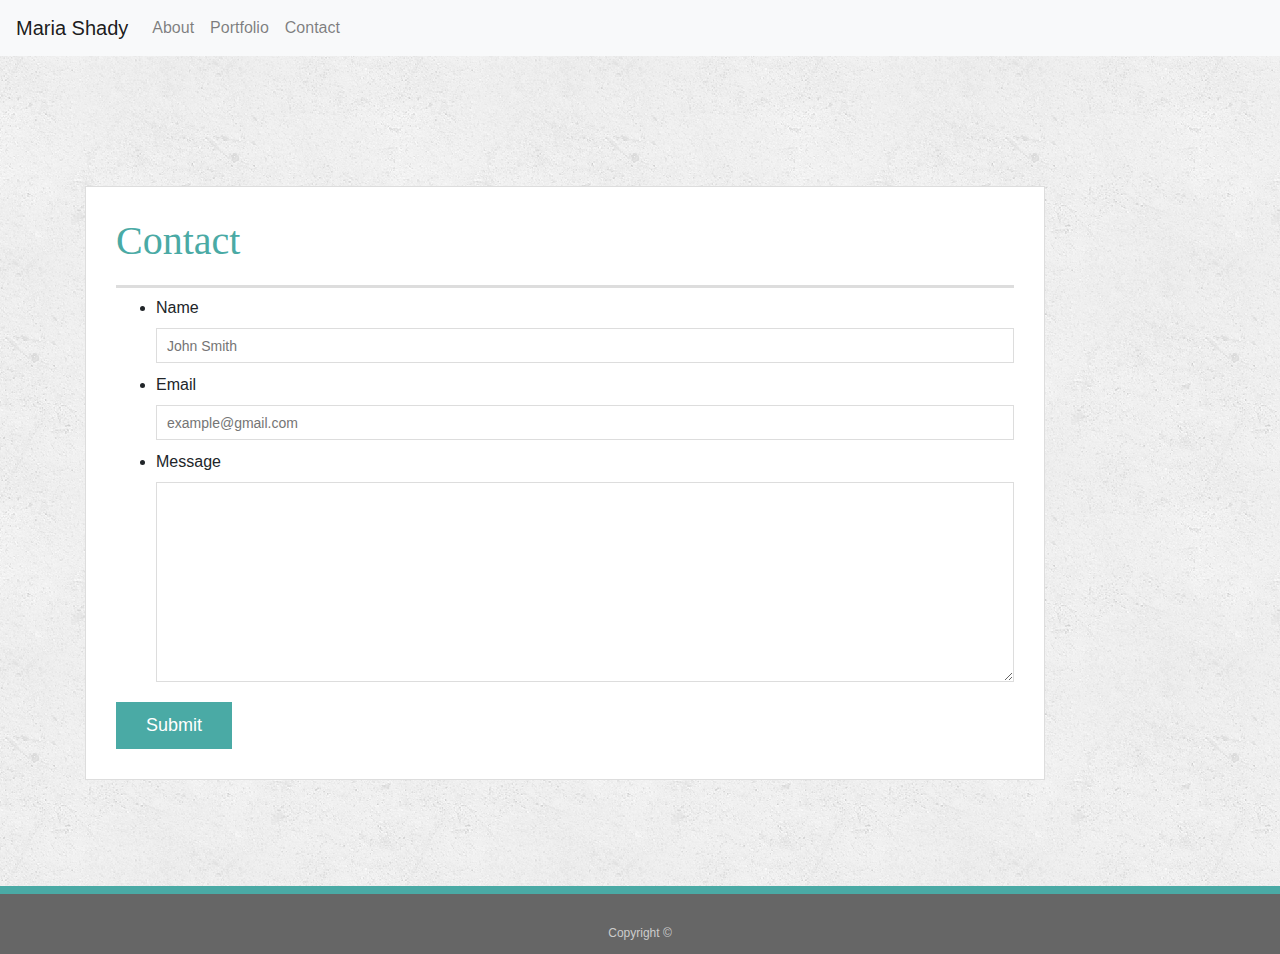
==== contact.html @ ac76df30 "added navigation bar, portfolio.html, contact.html and images" ====
<!DOCTYPE html>
<html lang="en">
<head>
    <meta charset="UTF-8">
    <meta name="viewport" content="width=device-width, initial-scale=1.0">
    <meta http-equiv="X-UA-Compatible" content="ie=edge">
    <title>Maria Shady | Contact</title>
    <link rel="stylesheet" type="text/css" href="style.css">
    <link rel="stylesheet" href="https://stackpath.bootstrapcdn.com/bootstrap/4.3.1/css/bootstrap.min.css" integrity="sha384-ggOyR0iXCbMQv3Xipma34MD+dH/1fQ784/j6cY/iJTQUOhcWr7x9JvoRxT2MZw1T" crossorigin="anonymous">
</head>
<body>
        <header>
                <nav class="navbar navbar-expand-lg navbar-light bg-light">
                    <a class="navbar-brand" href="#">Maria Shady</a>
                    <button class="navbar-toggler" type="button" data-toggle="collapse" data-target="#navbarNavAltMarkup" aria-controls="navbarNavAltMarkup" aria-expanded="false" aria-label="Toggle navigation">
                      <span class="navbar-toggler-icon"></span>
                    </button>
                    <div class="collapse navbar-collapse" id="navbarNavAltMarkup">
                      <div class="navbar-nav">
                        <a class="nav-item nav-link" href="index.html">About</a>
                        <a class="nav-item nav-link" href="portfolio.html">Portfolio</a>
                        <a class="nav-item nav-link" href="contact.html">Contact</a>
                      </div>
                    </div>
                </nav>
        </header>
        <div id="main-container" class="container">
                <section class="main-section">
                  <h1>Contact</h1>
            
                  <form id="contact-form">
                    <ul>
                      <li>
                        <label for="name">Name</label>
                        <input type="text" id="name" name="name" placeholder="John Smith" required="required">
                      </li>
                      <li>
                        <label for="email">Email</label>
                        <input type="email" id="email" name="email" placeholder="example@gmail.com" required="required">
                      </li>
                      <li>
                        <label for="message">Message</label>
                        <textarea id="message" name="message" required="required"></textarea>
                      </li>
                    </ul>
                    <input type="submit">
                  </form>
            
                </section>
            
              </div>
            
              <footer>
                <div class="container">
                  Copyright &copy; 
                </div>
              </footer>
            </body>
            
            </html>
            

</body>
</html>
---- style.css ----
body {
    font-family: Arial, "Helvetica Neue", Helvetica, sans-serif;
    font-size: 18px;
    line-height: 34px;
    color: #777777;
    background: url("../images/concrete_seamless.png");
  }
  
  * {
    box-sizing: border-box;
  }
  .navbar-brand {
      color: #ffffff;
  }
  

  
  h1,
  h2,
  h3,
  p {
    margin-bottom: 20px;
  }
  
  p:last-child {
    margin-bottom: 0;
  }
  
  h1,
  h2,
  h3 {
    font-family: Georgia, Times, "Times New Roman", serif;
    font-weight: 700;
    color: #4aaaa5;
  }
  
  h1 {
    padding-bottom: 20px;
    font-size: 30px;
    line-height: 49px;
    border-bottom: 3px solid #dddddd;
  }
  
  h2,
  h3 {
    font-size: 22px;
  }
  
  /* header */
  
  #masthead {
    position: fixed;
    z-index: 99;
    width: 100%;
    margin: 0 0 30px;
    overflow: auto;
    color: #ffffff;
    background: #ffffff;
    border-bottom: 2px solid #cccccc;
  }
  
  .logo {
    width: 250px;
    height: 90px;
    font-family: Georgia, Times, "Times New Roman", serif;
    font-size: 30px;
    font-weight: 700;
    line-height: 90px;
    color: #ffffff;
    text-align: center;
    text-decoration: none;
    background: #4aaaa5;
  }
  
  /* nav {
    float: right;
    margin-top: 25px;
  }
  
  nav a {
    display: inline-block;
    padding-left: 15px;
    margin-left: 15px;
    line-height: 18px;
    color: #999;
    text-decoration: none;
    border-left: 1px solid #efefef;
  }
  
  nav a:first-child {
    border-left: 0 none; */
  /* } */
  
  /* footer */
  
  footer {
    padding: 30px 0;
    clear: both;
    font-size: 12px;
    color: #ffffff;
    color: #cccccc;
    text-align: center;
    background: #666666;
    border-top: 8px solid #4aaaa5;
    height: 50px;
  }
  
  h3, h2 {
    padding-bottom: 20px;
    margin-bottom: 15px;
    line-height: 22px;
    border-bottom: 2px solid #eeeeee;
  }
  
  /* main */
  
  #main-container {
    padding-top: 130px;
    min-height: calc(100vh - 70px);
  }
  
  .main-section {
    float: left;
    width: 100%;
    max-width: 960px;
    padding: 30px;
    margin: 0 0 40px;
    background: #ffffff;
    border: 1px solid #dddddd;
  }
  
  /* portfolio page */
  
  .work {
    position: relative;
    width: 274px;
    margin: 20px 0 25px;
    overflow: auto;
  }
  
  /* .work:nth-child(even) {
    margin-right: 40px;
  } */
  
  .work img {
    width: 100%;
    border: 0 none;
    opacity: 0.8;
  }
  
  .work h3 {
    position: absolute;
    bottom: 20px;
    width: 100%;
    padding: 15px;
    margin-bottom: 0;
    font-weight: 300;
    line-height: 30px;
    color: #ffffff;
    text-align: center;
    background: #4aaaa5;
    border-bottom: 0;
  }
  
  .auth-image {
    float: left;
    width: 200px;
    height: auto;
    margin-top: 10px;
    margin-right: 25px;
  }
  
  /* contact page */
  
  #contact-form ul {
    margin-bottom: 20px;
  }
  
  #contact-form li {
    margin-bottom: 10px;
  }
  
  label,
  input[type=text],
  input[type=email],
  textarea {
    display: block;
    width: 100%;
  }
  
  input[type=text],
  input[type=email],
  textarea {
    height: 35px;
    padding: 0 10px;
    font-size: 14px;
    border: 1px solid #dddddd;
  }
  
  textarea {
    height: 200px;
  }
  
  input[type=submit] {
    padding: 10px 30px;
    font-size: 18px;
    color: #ffffff;
    cursor: pointer;
    background: #4aaaa5;
    border: 0 none;
  }
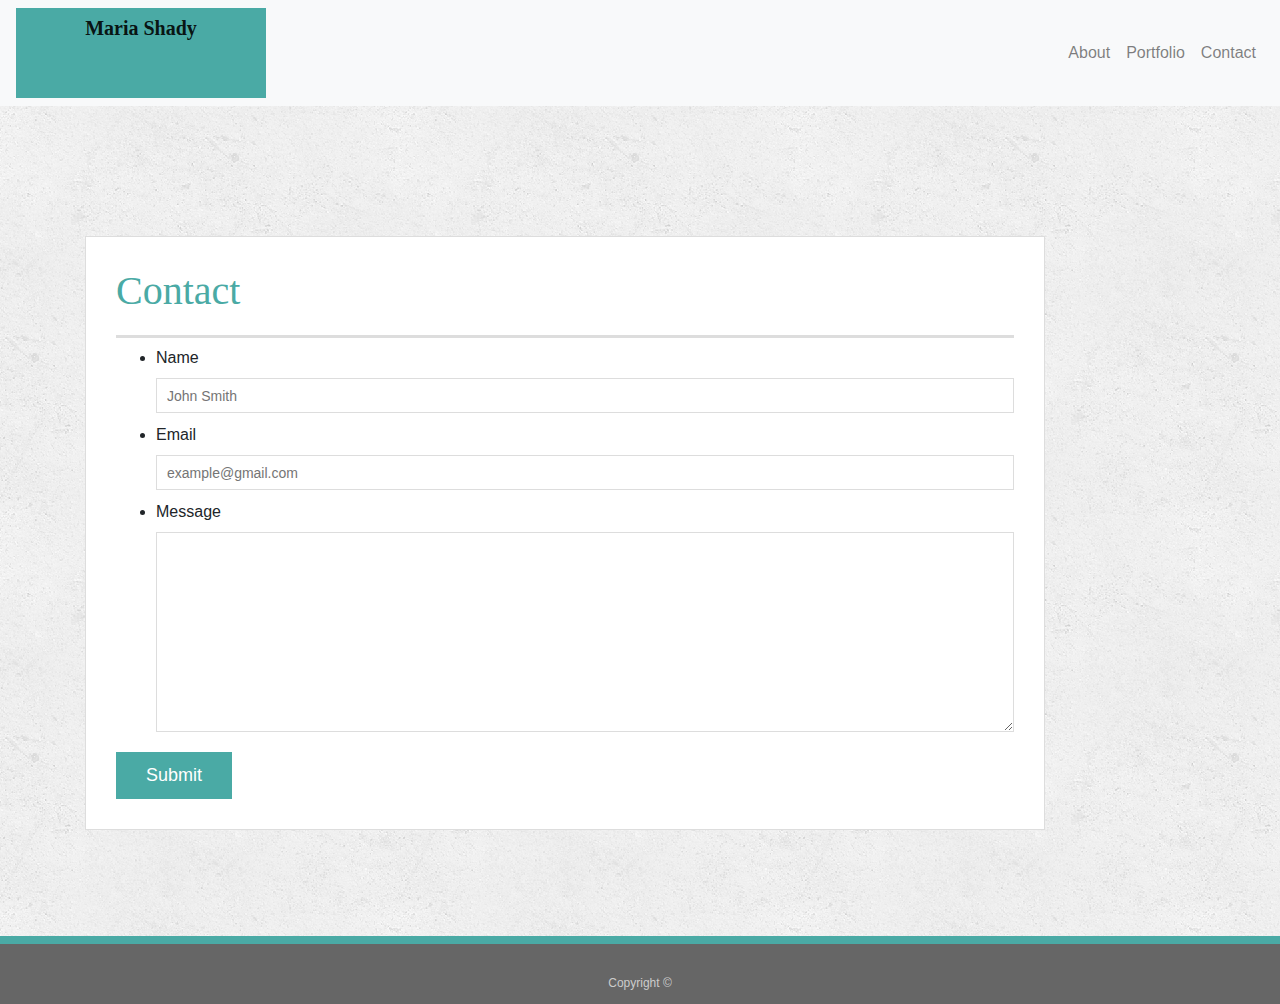
==== commit 587d786c: "Fixed nav bar options to be on the right" ====
--- a/contact.html
+++ b/contact.html
@@ -1,64 +1,75 @@
 <!DOCTYPE html>
 <html lang="en">
+
 <head>
-    <meta charset="UTF-8">
-    <meta name="viewport" content="width=device-width, initial-scale=1.0">
-    <meta http-equiv="X-UA-Compatible" content="ie=edge">
-    <title>Maria Shady | Contact</title>
-    <link rel="stylesheet" type="text/css" href="style.css">
-    <link rel="stylesheet" href="https://stackpath.bootstrapcdn.com/bootstrap/4.3.1/css/bootstrap.min.css" integrity="sha384-ggOyR0iXCbMQv3Xipma34MD+dH/1fQ784/j6cY/iJTQUOhcWr7x9JvoRxT2MZw1T" crossorigin="anonymous">
+  <meta charset="UTF-8">
+  <meta name="viewport" content="width=device-width, initial-scale=1.0">
+  <meta http-equiv="X-UA-Compatible" content="ie=edge">
+  <title>Maria Shady | Contact</title>
+  <link rel="stylesheet" type="text/css" href="style.css">
+  <link rel="stylesheet" href="https://stackpath.bootstrapcdn.com/bootstrap/4.3.1/css/bootstrap.min.css"
+    integrity="sha384-ggOyR0iXCbMQv3Xipma34MD+dH/1fQ784/j6cY/iJTQUOhcWr7x9JvoRxT2MZw1T" crossorigin="anonymous">
 </head>
+
 <body>
-        <header>
-                <nav class="navbar navbar-expand-lg navbar-light bg-light">
-                    <a class="navbar-brand" href="#">Maria Shady</a>
-                    <button class="navbar-toggler" type="button" data-toggle="collapse" data-target="#navbarNavAltMarkup" aria-controls="navbarNavAltMarkup" aria-expanded="false" aria-label="Toggle navigation">
-                      <span class="navbar-toggler-icon"></span>
-                    </button>
-                    <div class="collapse navbar-collapse" id="navbarNavAltMarkup">
-                      <div class="navbar-nav">
-                        <a class="nav-item nav-link" href="index.html">About</a>
-                        <a class="nav-item nav-link" href="portfolio.html">Portfolio</a>
-                        <a class="nav-item nav-link" href="contact.html">Contact</a>
-                      </div>
-                    </div>
-                </nav>
-        </header>
-        <div id="main-container" class="container">
-                <section class="main-section">
-                  <h1>Contact</h1>
-            
-                  <form id="contact-form">
-                    <ul>
-                      <li>
-                        <label for="name">Name</label>
-                        <input type="text" id="name" name="name" placeholder="John Smith" required="required">
-                      </li>
-                      <li>
-                        <label for="email">Email</label>
-                        <input type="email" id="email" name="email" placeholder="example@gmail.com" required="required">
-                      </li>
-                      <li>
-                        <label for="message">Message</label>
-                        <textarea id="message" name="message" required="required"></textarea>
-                      </li>
-                    </ul>
-                    <input type="submit">
-                  </form>
-            
-                </section>
-            
-              </div>
-            
-              <footer>
-                <div class="container">
-                  Copyright &copy; 
-                </div>
-              </footer>
-            </body>
-            
-            </html>
-            
+  <header>
+      <nav class="navbar navbar-expand-lg navbar-light bg-light">
+          <a class="navbar-brand logo" href="#">Maria Shady</a>
+          <button class="navbar-toggler" type="button" data-toggle="collapse" data-target="#navbarNav"
+              aria-controls="navbarNav" aria-expanded="false" aria-label="Toggle navigation">
+              <span class="navbar-toggler-icon"></span>
+          </button>
+          <div class="collapse navbar-collapse" id="navbarNav">
+              <ul class="navbar-nav ml-auto">
+                  <li class="nav-item">
+                      <a class="nav-link" href="index.html">About <span class="sr-only">(current)</span></a>
+                  </li>
+                  <li class="nav-item">
+                      <a class="nav-link" href="portfolio.html">Portfolio</a>
+                  </li>
+                  <li class="nav-item">
+                      <a class="nav-link" href="contact.html">Contact</a>
+                  </li>
+              </ul>
+          </div>
+      </nav>
+  </header>
+  <div id="main-container" class="container">
+    <section class="main-section">
+      <h1>Contact</h1>
+
+      <form id="contact-form">
+        <ul>
+          <li>
+            <label for="name">Name</label>
+            <input type="text" id="name" name="name" placeholder="John Smith" required="required">
+          </li>
+          <li>
+            <label for="email">Email</label>
+            <input type="email" id="email" name="email" placeholder="example@gmail.com" required="required">
+          </li>
+          <li>
+            <label for="message">Message</label>
+            <textarea id="message" name="message" required="required"></textarea>
+          </li>
+        </ul>
+        <input type="submit">
+      </form>
+  </div>
+  </section>
+
+
+
+  <footer>
+    <div class="container">
+      Copyright &copy;
+    </div>
+  </footer>
+</body>
+
+</html>
+
 
 </body>
+
 </html>--- a/style.css
+++ b/style.css
@@ -12,9 +12,7 @@
   .navbar-brand {
       color: #ffffff;
   }
-  
-
-  
+   
   h1,
   h2,
   h3,
@@ -72,27 +70,6 @@
     background: #4aaaa5;
   }
   
-  /* nav {
-    float: right;
-    margin-top: 25px;
-  }
-  
-  nav a {
-    display: inline-block;
-    padding-left: 15px;
-    margin-left: 15px;
-    line-height: 18px;
-    color: #999;
-    text-decoration: none;
-    border-left: 1px solid #efefef;
-  }
-  
-  nav a:first-child {
-    border-left: 0 none; */
-  /* } */
-  
-  /* footer */
-  
   footer {
     padding: 30px 0;
     clear: both;
@@ -112,7 +89,6 @@
     border-bottom: 2px solid #eeeeee;
   }
   
-  /* main */
   
   #main-container {
     padding-top: 130px;
@@ -129,7 +105,6 @@
     border: 1px solid #dddddd;
   }
   
-  /* portfolio page */
   
   .work {
     position: relative;
@@ -138,9 +113,6 @@
     overflow: auto;
   }
   
-  /* .work:nth-child(even) {
-    margin-right: 40px;
-  } */
   
   .work img {
     width: 100%;
